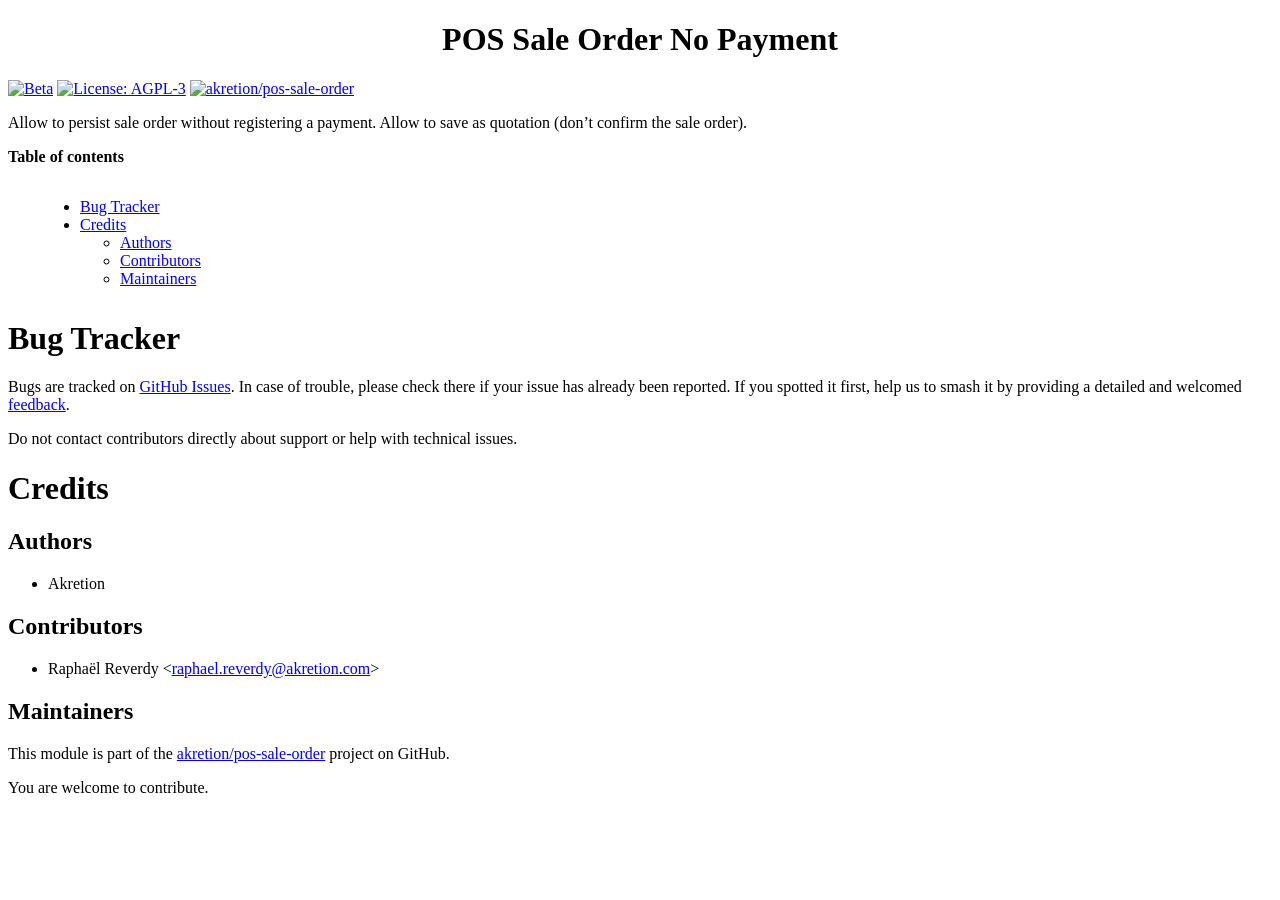
==== pos_sale_order_no_payment/static/description/index.html @ 8f4276d4 "Update copier" ====
<!DOCTYPE html PUBLIC "-//W3C//DTD XHTML 1.0 Transitional//EN" "http://www.w3.org/TR/xhtml1/DTD/xhtml1-transitional.dtd">
<html xmlns="http://www.w3.org/1999/xhtml" xml:lang="en" lang="en">
<head>
<meta http-equiv="Content-Type" content="text/html; charset=utf-8" />
<meta name="generator" content="Docutils: https://docutils.sourceforge.io/" />
<title>POS Sale Order No Payment</title>
<style type="text/css">

/*
:Author: David Goodger (goodger@python.org)
:Id: $Id: html4css1.css 8954 2022-01-20 10:10:25Z milde $
:Copyright: This stylesheet has been placed in the public domain.

Default cascading style sheet for the HTML output of Docutils.

See https://docutils.sourceforge.io/docs/howto/html-stylesheets.html for how to
customize this style sheet.
*/

/* used to remove borders from tables and images */
.borderless, table.borderless td, table.borderless th {
  border: 0 }

table.borderless td, table.borderless th {
  /* Override padding for "table.docutils td" with "! important".
     The right padding separates the table cells. */
  padding: 0 0.5em 0 0 ! important }

.first {
  /* Override more specific margin styles with "! important". */
  margin-top: 0 ! important }

.last, .with-subtitle {
  margin-bottom: 0 ! important }

.hidden {
  display: none }

.subscript {
  vertical-align: sub;
  font-size: smaller }

.superscript {
  vertical-align: super;
  font-size: smaller }

a.toc-backref {
  text-decoration: none ;
  color: black }

blockquote.epigraph {
  margin: 2em 5em ; }

dl.docutils dd {
  margin-bottom: 0.5em }

object[type="image/svg+xml"], object[type="application/x-shockwave-flash"] {
  overflow: hidden;
}

/* Uncomment (and remove this text!) to get bold-faced definition list terms
dl.docutils dt {
  font-weight: bold }
*/

div.abstract {
  margin: 2em 5em }

div.abstract p.topic-title {
  font-weight: bold ;
  text-align: center }

div.admonition, div.attention, div.caution, div.danger, div.error,
div.hint, div.important, div.note, div.tip, div.warning {
  margin: 2em ;
  border: medium outset ;
  padding: 1em }

div.admonition p.admonition-title, div.hint p.admonition-title,
div.important p.admonition-title, div.note p.admonition-title,
div.tip p.admonition-title {
  font-weight: bold ;
  font-family: sans-serif }

div.attention p.admonition-title, div.caution p.admonition-title,
div.danger p.admonition-title, div.error p.admonition-title,
div.warning p.admonition-title, .code .error {
  color: red ;
  font-weight: bold ;
  font-family: sans-serif }

/* Uncomment (and remove this text!) to get reduced vertical space in
   compound paragraphs.
div.compound .compound-first, div.compound .compound-middle {
  margin-bottom: 0.5em }

div.compound .compound-last, div.compound .compound-middle {
  margin-top: 0.5em }
*/

div.dedication {
  margin: 2em 5em ;
  text-align: center ;
  font-style: italic }

div.dedication p.topic-title {
  font-weight: bold ;
  font-style: normal }

div.figure {
  margin-left: 2em ;
  margin-right: 2em }

div.footer, div.header {
  clear: both;
  font-size: smaller }

div.line-block {
  display: block ;
  margin-top: 1em ;
  margin-bottom: 1em }

div.line-block div.line-block {
  margin-top: 0 ;
  margin-bottom: 0 ;
  margin-left: 1.5em }

div.sidebar {
  margin: 0 0 0.5em 1em ;
  border: medium outset ;
  padding: 1em ;
  background-color: #ffffee ;
  width: 40% ;
  float: right ;
  clear: right }

div.sidebar p.rubric {
  font-family: sans-serif ;
  font-size: medium }

div.system-messages {
  margin: 5em }

div.system-messages h1 {
  color: red }

div.system-message {
  border: medium outset ;
  padding: 1em }

div.system-message p.system-message-title {
  color: red ;
  font-weight: bold }

div.topic {
  margin: 2em }

h1.section-subtitle, h2.section-subtitle, h3.section-subtitle,
h4.section-subtitle, h5.section-subtitle, h6.section-subtitle {
  margin-top: 0.4em }

h1.title {
  text-align: center }

h2.subtitle {
  text-align: center }

hr.docutils {
  width: 75% }

img.align-left, .figure.align-left, object.align-left, table.align-left {
  clear: left ;
  float: left ;
  margin-right: 1em }

img.align-right, .figure.align-right, object.align-right, table.align-right {
  clear: right ;
  float: right ;
  margin-left: 1em }

img.align-center, .figure.align-center, object.align-center {
  display: block;
  margin-left: auto;
  margin-right: auto;
}

table.align-center {
  margin-left: auto;
  margin-right: auto;
}

.align-left {
  text-align: left }

.align-center {
  clear: both ;
  text-align: center }

.align-right {
  text-align: right }

/* reset inner alignment in figures */
div.align-right {
  text-align: inherit }

/* div.align-center * { */
/*   text-align: left } */

.align-top    {
  vertical-align: top }

.align-middle {
  vertical-align: middle }

.align-bottom {
  vertical-align: bottom }

ol.simple, ul.simple {
  margin-bottom: 1em }

ol.arabic {
  list-style: decimal }

ol.loweralpha {
  list-style: lower-alpha }

ol.upperalpha {
  list-style: upper-alpha }

ol.lowerroman {
  list-style: lower-roman }

ol.upperroman {
  list-style: upper-roman }

p.attribution {
  text-align: right ;
  margin-left: 50% }

p.caption {
  font-style: italic }

p.credits {
  font-style: italic ;
  font-size: smaller }

p.label {
  white-space: nowrap }

p.rubric {
  font-weight: bold ;
  font-size: larger ;
  color: maroon ;
  text-align: center }

p.sidebar-title {
  font-family: sans-serif ;
  font-weight: bold ;
  font-size: larger }

p.sidebar-subtitle {
  font-family: sans-serif ;
  font-weight: bold }

p.topic-title {
  font-weight: bold }

pre.address {
  margin-bottom: 0 ;
  margin-top: 0 ;
  font: inherit }

pre.literal-block, pre.doctest-block, pre.math, pre.code {
  margin-left: 2em ;
  margin-right: 2em }

pre.code .ln { color: grey; } /* line numbers */
pre.code, code { background-color: #eeeeee }
pre.code .comment, code .comment { color: #5C6576 }
pre.code .keyword, code .keyword { color: #3B0D06; font-weight: bold }
pre.code .literal.string, code .literal.string { color: #0C5404 }
pre.code .name.builtin, code .name.builtin { color: #352B84 }
pre.code .deleted, code .deleted { background-color: #DEB0A1}
pre.code .inserted, code .inserted { background-color: #A3D289}

span.classifier {
  font-family: sans-serif ;
  font-style: oblique }

span.classifier-delimiter {
  font-family: sans-serif ;
  font-weight: bold }

span.interpreted {
  font-family: sans-serif }

span.option {
  white-space: nowrap }

span.pre {
  white-space: pre }

span.problematic {
  color: red }

span.section-subtitle {
  /* font-size relative to parent (h1..h6 element) */
  font-size: 80% }

table.citation {
  border-left: solid 1px gray;
  margin-left: 1px }

table.docinfo {
  margin: 2em 4em }

table.docutils {
  margin-top: 0.5em ;
  margin-bottom: 0.5em }

table.footnote {
  border-left: solid 1px black;
  margin-left: 1px }

table.docutils td, table.docutils th,
table.docinfo td, table.docinfo th {
  padding-left: 0.5em ;
  padding-right: 0.5em ;
  vertical-align: top }

table.docutils th.field-name, table.docinfo th.docinfo-name {
  font-weight: bold ;
  text-align: left ;
  white-space: nowrap ;
  padding-left: 0 }

/* "booktabs" style (no vertical lines) */
table.docutils.booktabs {
  border: 0px;
  border-top: 2px solid;
  border-bottom: 2px solid;
  border-collapse: collapse;
}
table.docutils.booktabs * {
  border: 0px;
}
table.docutils.booktabs th {
  border-bottom: thin solid;
  text-align: left;
}

h1 tt.docutils, h2 tt.docutils, h3 tt.docutils,
h4 tt.docutils, h5 tt.docutils, h6 tt.docutils {
  font-size: 100% }

ul.auto-toc {
  list-style-type: none }

</style>
</head>
<body>
<div class="document" id="pos-sale-order-no-payment">
<h1 class="title">POS Sale Order No Payment</h1>

<!-- !!!!!!!!!!!!!!!!!!!!!!!!!!!!!!!!!!!!!!!!!!!!!!!!!!!!
!! This file is generated by oca-gen-addon-readme !!
!! changes will be overwritten.                   !!
!!!!!!!!!!!!!!!!!!!!!!!!!!!!!!!!!!!!!!!!!!!!!!!!!!!!
!! source digest: sha256:8b1028f6c4556aa0ec109b8e1910d59146c4385f16b7ac19b161356c7985cf4b
!!!!!!!!!!!!!!!!!!!!!!!!!!!!!!!!!!!!!!!!!!!!!!!!!!!! -->
<p><a class="reference external image-reference" href="https://odoo-community.org/page/development-status"><img alt="Beta" src="https://img.shields.io/badge/maturity-Beta-yellow.png" /></a> <a class="reference external image-reference" href="http://www.gnu.org/licenses/agpl-3.0-standalone.html"><img alt="License: AGPL-3" src="https://img.shields.io/badge/licence-AGPL--3-blue.png" /></a> <a class="reference external image-reference" href="https://github.com/akretion/pos-sale-order/tree/14.0/pos_sale_order_no_payment"><img alt="akretion/pos-sale-order" src="https://img.shields.io/badge/github-akretion%2Fpos--sale--order-lightgray.png?logo=github" /></a></p>
<p>Allow to persist sale order without registering a payment.
Allow to save as quotation (don’t confirm the sale order).</p>
<p><strong>Table of contents</strong></p>
<div class="contents local topic" id="contents">
<ul class="simple">
<li><a class="reference internal" href="#bug-tracker" id="toc-entry-1">Bug Tracker</a></li>
<li><a class="reference internal" href="#credits" id="toc-entry-2">Credits</a><ul>
<li><a class="reference internal" href="#authors" id="toc-entry-3">Authors</a></li>
<li><a class="reference internal" href="#contributors" id="toc-entry-4">Contributors</a></li>
<li><a class="reference internal" href="#maintainers" id="toc-entry-5">Maintainers</a></li>
</ul>
</li>
</ul>
</div>
<div class="section" id="bug-tracker">
<h1><a class="toc-backref" href="#toc-entry-1">Bug Tracker</a></h1>
<p>Bugs are tracked on <a class="reference external" href="https://github.com/akretion/pos-sale-order/issues">GitHub Issues</a>.
In case of trouble, please check there if your issue has already been reported.
If you spotted it first, help us to smash it by providing a detailed and welcomed
<a class="reference external" href="https://github.com/akretion/pos-sale-order/issues/new?body=module:%20pos_sale_order_no_payment%0Aversion:%2014.0%0A%0A**Steps%20to%20reproduce**%0A-%20...%0A%0A**Current%20behavior**%0A%0A**Expected%20behavior**">feedback</a>.</p>
<p>Do not contact contributors directly about support or help with technical issues.</p>
</div>
<div class="section" id="credits">
<h1><a class="toc-backref" href="#toc-entry-2">Credits</a></h1>
<div class="section" id="authors">
<h2><a class="toc-backref" href="#toc-entry-3">Authors</a></h2>
<ul class="simple">
<li>Akretion</li>
</ul>
</div>
<div class="section" id="contributors">
<h2><a class="toc-backref" href="#toc-entry-4">Contributors</a></h2>
<ul class="simple">
<li>Raphaël Reverdy &lt;<a class="reference external" href="mailto:raphael.reverdy&#64;akretion.com">raphael.reverdy&#64;akretion.com</a>&gt;</li>
</ul>
</div>
<div class="section" id="maintainers">
<h2><a class="toc-backref" href="#toc-entry-5">Maintainers</a></h2>
<p>This module is part of the <a class="reference external" href="https://github.com/akretion/pos-sale-order/tree/14.0/pos_sale_order_no_payment">akretion/pos-sale-order</a> project on GitHub.</p>
<p>You are welcome to contribute.</p>
</div>
</div>
</div>
</body>
</html>
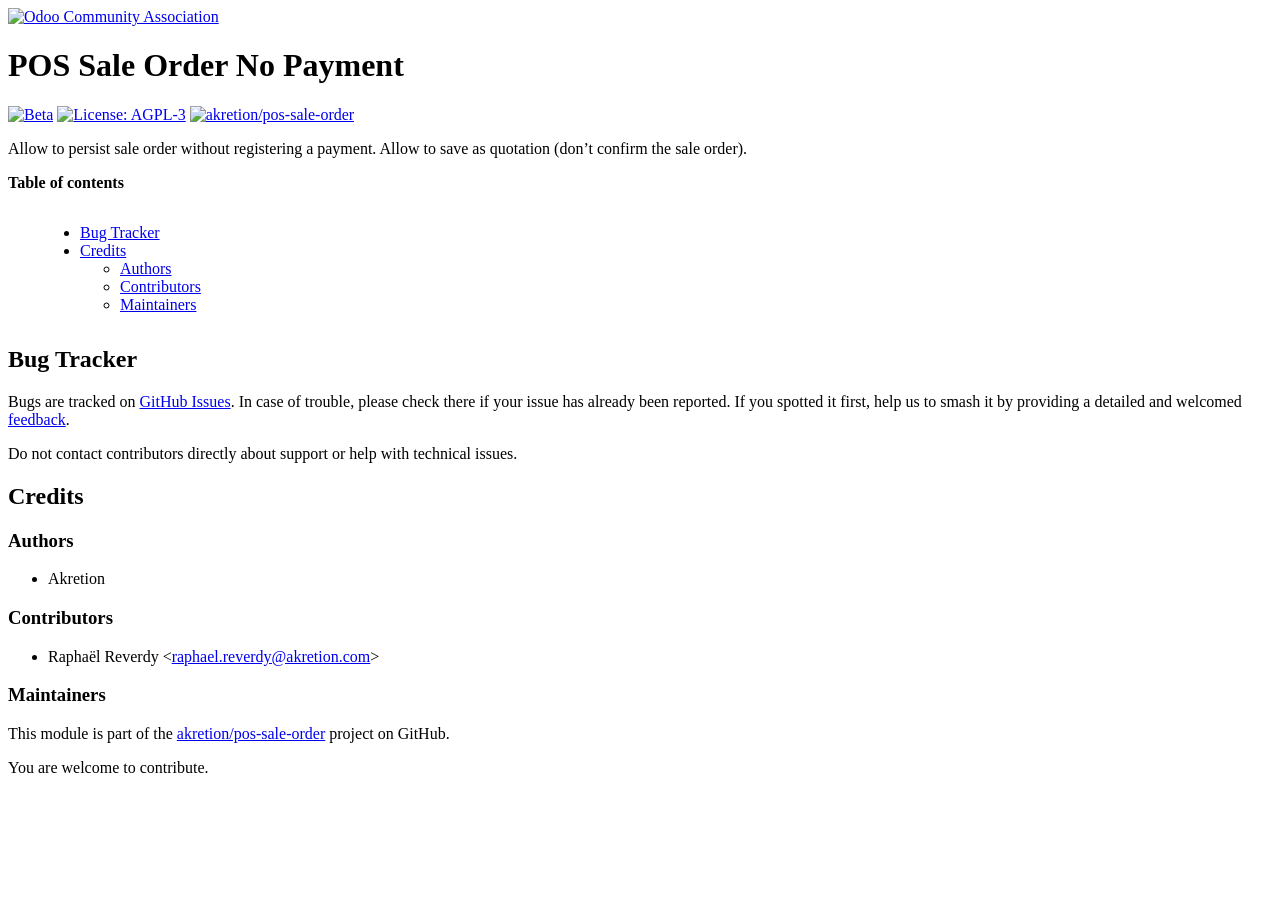
==== commit 14f11e4c: "[BOT] post-merge updates" ====
--- a/pos_sale_order_no_payment/static/description/index.html
+++ b/pos_sale_order_no_payment/static/description/index.html
@@ -3,15 +3,16 @@
 <head>
 <meta http-equiv="Content-Type" content="text/html; charset=utf-8" />
 <meta name="generator" content="Docutils: https://docutils.sourceforge.io/" />
-<title>POS Sale Order No Payment</title>
+<title>README.rst</title>
 <style type="text/css">
 
 /*
 :Author: David Goodger (goodger@python.org)
-:Id: $Id: html4css1.css 8954 2022-01-20 10:10:25Z milde $
+:Id: $Id: html4css1.css 9511 2024-01-13 09:50:07Z milde $
 :Copyright: This stylesheet has been placed in the public domain.
 
 Default cascading style sheet for the HTML output of Docutils.
+Despite the name, some widely supported CSS2 features are used.
 
 See https://docutils.sourceforge.io/docs/howto/html-stylesheets.html for how to
 customize this style sheet.
@@ -274,7 +275,7 @@
   margin-left: 2em ;
   margin-right: 2em }
 
-pre.code .ln { color: grey; } /* line numbers */
+pre.code .ln { color: gray; } /* line numbers */
 pre.code, code { background-color: #eeeeee }
 pre.code .comment, code .comment { color: #5C6576 }
 pre.code .keyword, code .keyword { color: #3B0D06; font-weight: bold }
@@ -300,7 +301,7 @@
 span.pre {
   white-space: pre }
 
-span.problematic {
+span.problematic, pre.problematic {
   color: red }
 
 span.section-subtitle {
@@ -359,16 +360,21 @@
 </style>
 </head>
 <body>
-<div class="document" id="pos-sale-order-no-payment">
-<h1 class="title">POS Sale Order No Payment</h1>
-
+<div class="document">
+
+
+<a class="reference external image-reference" href="https://odoo-community.org/get-involved?utm_source=readme">
+<img alt="Odoo Community Association" src="https://odoo-community.org/readme-banner-image" />
+</a>
+<div class="section" id="pos-sale-order-no-payment">
+<h1>POS Sale Order No Payment</h1>
 <!-- !!!!!!!!!!!!!!!!!!!!!!!!!!!!!!!!!!!!!!!!!!!!!!!!!!!!
 !! This file is generated by oca-gen-addon-readme !!
 !! changes will be overwritten.                   !!
 !!!!!!!!!!!!!!!!!!!!!!!!!!!!!!!!!!!!!!!!!!!!!!!!!!!!
-!! source digest: sha256:8b1028f6c4556aa0ec109b8e1910d59146c4385f16b7ac19b161356c7985cf4b
+!! source digest: sha256:0270584a240cea1d59bf1f12d628ad293f11142e1e478da865bbe2a9d9c70c33
 !!!!!!!!!!!!!!!!!!!!!!!!!!!!!!!!!!!!!!!!!!!!!!!!!!!! -->
-<p><a class="reference external image-reference" href="https://odoo-community.org/page/development-status"><img alt="Beta" src="https://img.shields.io/badge/maturity-Beta-yellow.png" /></a> <a class="reference external image-reference" href="http://www.gnu.org/licenses/agpl-3.0-standalone.html"><img alt="License: AGPL-3" src="https://img.shields.io/badge/licence-AGPL--3-blue.png" /></a> <a class="reference external image-reference" href="https://github.com/akretion/pos-sale-order/tree/14.0/pos_sale_order_no_payment"><img alt="akretion/pos-sale-order" src="https://img.shields.io/badge/github-akretion%2Fpos--sale--order-lightgray.png?logo=github" /></a></p>
+<p><a class="reference external image-reference" href="https://odoo-community.org/page/development-status"><img alt="Beta" src="https://img.shields.io/badge/maturity-Beta-yellow.png" /></a> <a class="reference external image-reference" href="http://www.gnu.org/licenses/agpl-3.0-standalone.html"><img alt="License: AGPL-3" src="https://img.shields.io/badge/license-AGPL--3-blue.png" /></a> <a class="reference external image-reference" href="https://github.com/akretion/pos-sale-order/tree/14.0/pos_sale_order_no_payment"><img alt="akretion/pos-sale-order" src="https://img.shields.io/badge/github-akretion%2Fpos--sale--order-lightgray.png?logo=github" /></a></p>
 <p>Allow to persist sale order without registering a payment.
 Allow to save as quotation (don’t confirm the sale order).</p>
 <p><strong>Table of contents</strong></p>
@@ -384,7 +390,7 @@
 </ul>
 </div>
 <div class="section" id="bug-tracker">
-<h1><a class="toc-backref" href="#toc-entry-1">Bug Tracker</a></h1>
+<h2><a class="toc-backref" href="#toc-entry-1">Bug Tracker</a></h2>
 <p>Bugs are tracked on <a class="reference external" href="https://github.com/akretion/pos-sale-order/issues">GitHub Issues</a>.
 In case of trouble, please check there if your issue has already been reported.
 If you spotted it first, help us to smash it by providing a detailed and welcomed
@@ -392,25 +398,26 @@
 <p>Do not contact contributors directly about support or help with technical issues.</p>
 </div>
 <div class="section" id="credits">
-<h1><a class="toc-backref" href="#toc-entry-2">Credits</a></h1>
+<h2><a class="toc-backref" href="#toc-entry-2">Credits</a></h2>
 <div class="section" id="authors">
-<h2><a class="toc-backref" href="#toc-entry-3">Authors</a></h2>
+<h3><a class="toc-backref" href="#toc-entry-3">Authors</a></h3>
 <ul class="simple">
 <li>Akretion</li>
 </ul>
 </div>
 <div class="section" id="contributors">
-<h2><a class="toc-backref" href="#toc-entry-4">Contributors</a></h2>
+<h3><a class="toc-backref" href="#toc-entry-4">Contributors</a></h3>
 <ul class="simple">
 <li>Raphaël Reverdy &lt;<a class="reference external" href="mailto:raphael.reverdy&#64;akretion.com">raphael.reverdy&#64;akretion.com</a>&gt;</li>
 </ul>
 </div>
 <div class="section" id="maintainers">
-<h2><a class="toc-backref" href="#toc-entry-5">Maintainers</a></h2>
+<h3><a class="toc-backref" href="#toc-entry-5">Maintainers</a></h3>
 <p>This module is part of the <a class="reference external" href="https://github.com/akretion/pos-sale-order/tree/14.0/pos_sale_order_no_payment">akretion/pos-sale-order</a> project on GitHub.</p>
 <p>You are welcome to contribute.</p>
 </div>
 </div>
 </div>
+</div>
 </body>
 </html>
